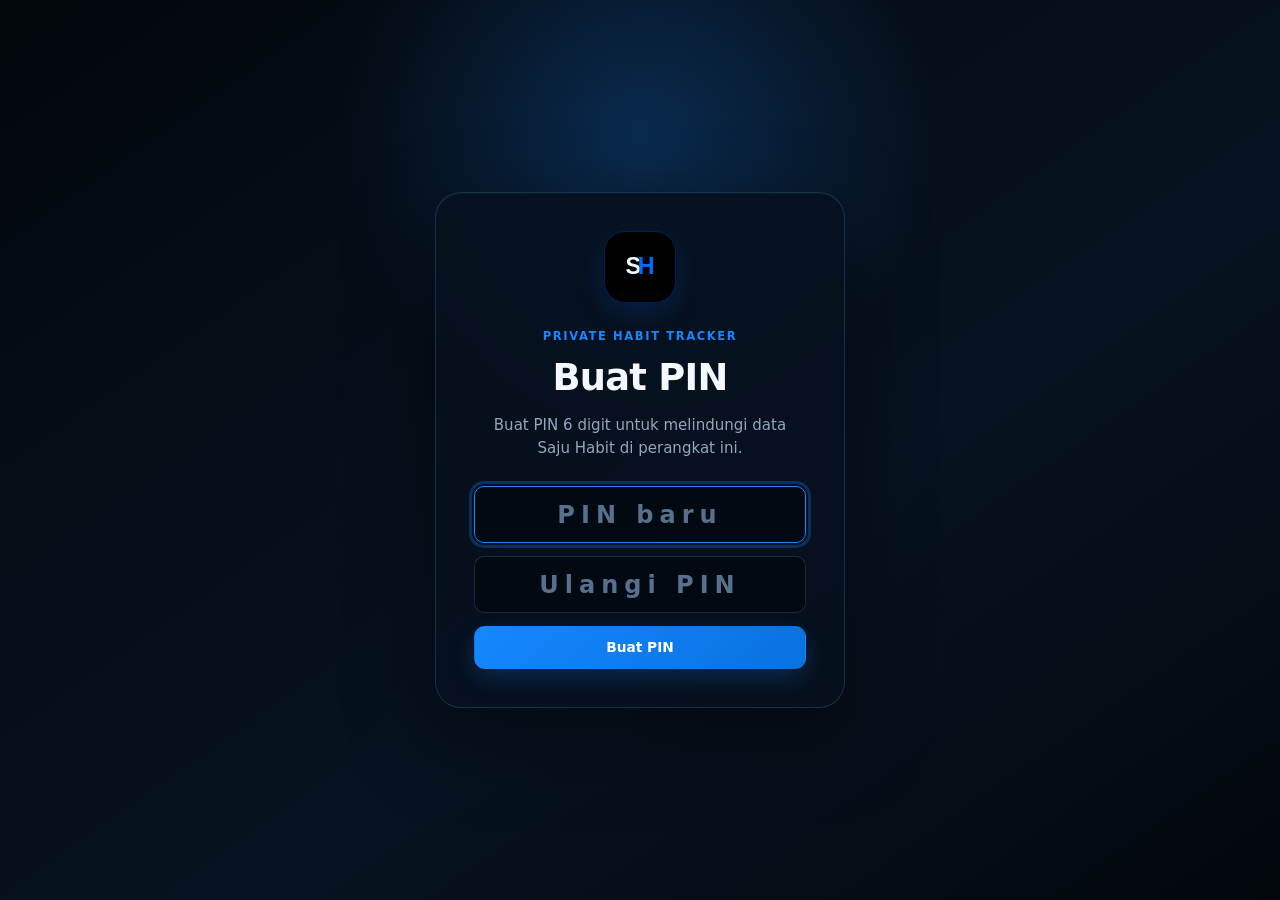
==== index.html @ 77b79d47 "Initial commit" ====
<!DOCTYPE html>
<html lang="id">
<head>
    <meta charset="UTF-8">

    <meta
        name="viewport"
        content="width=device-width, initial-scale=1, viewport-fit=cover"
    >

    <meta name="theme-color" content="#07111f">
    <meta name="description" content="Saju Habit — pelacak kebiasaan pribadi dan offline.">

    <meta name="mobile-web-app-capable" content="yes">
    <meta name="apple-mobile-web-app-capable" content="yes">
    <meta name="apple-mobile-web-app-status-bar-style" content="black-translucent">
    <meta name="apple-mobile-web-app-title" content="Saju Habit">

    <title>Saju Habit</title>

    <link rel="manifest" href="manifest.json">
    <link rel="icon" type="image/png" sizes="192x192" href="assets/icons/icon-192.png">
    <link rel="apple-touch-icon" href="assets/icons/icon-192.png">
    <link rel="stylesheet" href="style.css">
</head>

<body>
    <noscript>
        Aplikasi Saju Habit membutuhkan JavaScript agar dapat digunakan.
    </noscript>

<!-- LAYAR KEAMANAN -->
<section id="securityScreen" class="security-screen">
    <div class="security-card">
        <div class="security-logo">
    <span>S</span><span>H</span>
</div>

        <p class="eyebrow">PRIVATE HABIT TRACKER</p>
        <h1 id="securityTitle">Saju Habit</h1>

        <p
            id="securityDescription"
            class="security-description"
        >
            Buat PIN 6 digit untuk melindungi data pribadimu.
        </p>

        <form id="pinForm" autocomplete="off">
            <label class="sr-only" for="pinInput">
                PIN 6 digit
            </label>

            <input
                id="pinInput"
                class="pin-input"
                type="password"
                inputmode="numeric"
                maxlength="6"
                pattern="[0-9]{6}"
                placeholder="••••••"
                autocomplete="off"
                required
            >

            <label
                id="confirmPinLabel"
                class="sr-only"
                for="confirmPinInput"
            >
                Konfirmasi PIN
            </label>

            <input
                id="confirmPinInput"
                class="pin-input"
                type="password"
                inputmode="numeric"
                maxlength="6"
                pattern="[0-9]{6}"
                placeholder="Ulangi PIN"
                autocomplete="off"
                required
            >

            <p
                id="pinMessage"
                class="form-message"
            ></p>

            <button
                id="pinSubmitButton"
                class="button button-primary button-full"
                type="submit"
            >
                Buat PIN
            </button>
        </form>
    </div>
</section>

    <!-- APLIKASI UTAMA -->
   <div id="app" class="app-shell is-hidden">
        <aside class="sidebar">
            <div class="brand">
                <div class="brand-logo">
    <span>S</span><span>H</span>
</div>

                <div>
                    <strong>Saju Habit</strong>
                    <span>Private Tracker</span>
                </div>
            </div>

            <nav class="sidebar-navigation" aria-label="Navigasi utama">
                <button class="nav-button is-active" data-page="dashboard">
                    <span class="nav-icon">⌂</span>
                    <span>Dashboard</span>
                </button>

                <button class="nav-button" data-page="habits">
                    <span class="nav-icon">✓</span>
                    <span>Kelola Habit</span>
                </button>

                <button class="nav-button" data-page="history">
                    <span class="nav-icon">▦</span>
                    <span>Riwayat</span>
                </button>

                <button class="nav-button" data-page="settings">
                    <span class="nav-icon">⚙</span>
                    <span>Pengaturan</span>
                </button>
            </nav>

            <div class="sidebar-footer">
                <span>Data tersimpan secara lokal</span>
                <strong>Offline & Privat</strong>
            </div>
        </aside>

        <div class="app-content">
            <header class="topbar">
                <div>
                    <p id="currentDateText" class="eyebrow">HARI INI</p>
                    <h2 id="pageTitle">Dashboard</h2>
                </div>

                <div class="topbar-actions">
                    <button
                        id="themeButton"
                        class="icon-button"
                        type="button"
                        aria-label="Ganti tema"
                        title="Ganti tema"
                    >
                        ◐
                    </button>

                    <button
                        id="lockButton"
                        class="icon-button"
                        type="button"
                        aria-label="Kunci aplikasi"
                        title="Kunci aplikasi"
                    >
                        🔒
                    </button>
                </div>
            </header>

            <main>
                <!-- DASHBOARD -->
                <section id="dashboardPage" class="page is-active">
                    <div class="welcome-panel">
                        <div>
                            <p class="eyebrow">DAILY PROGRESS</p>
                            <h3 id="welcomeTitle">Bangun konsistensi hari ini.</h3>
                            <p id="motivationText">
                                Progres kecil yang dilakukan setiap hari akan menjadi hasil besar.
                            </p>
                        </div>

                        <div class="date-control">
                            <label for="selectedDate">Tanggal checklist</label>
                            <input id="selectedDate" type="date">
                        </div>
                    </div>

                    <div class="stats-grid">
                        <article class="stat-card">
                            <span>Total Habit</span>
                            <strong id="totalHabitStat">0</strong>
                            <small>Habit aktif</small>
                        </article>

                        <article class="stat-card">
                            <span>Selesai</span>
                            <strong id="completedHabitStat">0</strong>
                            <small id="completedHabitLabel">Hari ini</small>
                        </article>

                        <article class="stat-card">
                            <span>Progres</span>
                            <strong id="progressStat">0%</strong>
                            <small>Penyelesaian harian</small>
                        </article>

                        <article class="stat-card">
                            <span>Streak Terbaik</span>
                            <strong id="bestStreakStat">0</strong>
                            <small>Hari berturut-turut</small>
                        </article>
                    </div>

                    <div class="dashboard-grid">
                        <article class="panel habit-panel">
                            <div class="panel-header">
                                <div>
                                    <p class="eyebrow">CHECKLIST</p>
                                    <h3 id="checklistTitle">Habit hari ini</h3>
                                </div>

                                <button
                                    class="button button-primary"
                                    type="button"
                                    data-open-habit-modal
                                >
                                    + Tambah Habit
                                </button>
                            </div>

                            <div id="dailyHabitList" class="daily-habit-list"></div>

                            <div id="emptyHabitState" class="empty-state">
                                <div class="empty-icon">✓</div>
                                <h4>Belum ada habit</h4>
                                <p>Tambahkan habit pertama untuk mulai membangun rutinitas.</p>

                                <button
                                    class="button button-primary"
                                    type="button"
                                    data-open-habit-modal
                                >
                                    Tambah Habit
                                </button>
                            </div>
                        </article>

                        <article class="panel chart-panel">
                            <div class="panel-header">
                                <div>
                                    <p class="eyebrow">STATISTIK</p>
                                    <h3>Progres 7 Hari</h3>
                                </div>
                            </div>

                            <div class="chart-container">
                                <canvas id="weeklyChart"></canvas>
                            </div>

                            <div class="progress-summary">
                                <div class="progress-ring" id="progressRing">
                                    <span id="progressRingValue">0%</span>
                                </div>

                                <div>
                                    <strong id="progressMessage">Ayo mulai!</strong>
                                    <p id="progressDetail">
                                        Checklist habit yang sudah kamu selesaikan.
                                    </p>
                                </div>
                            </div>
                        </article>
                    </div>
                </section>

                <!-- KELOLA HABIT -->
                <section id="habitsPage" class="page">
                    <div class="section-heading">
                        <div>
                            <p class="eyebrow">CUSTOM HABIT</p>
                            <h3>Kelola Habit</h3>
                            <p>Tambah, edit, urutkan, nonaktifkan, atau hapus habit.</p>
                        </div>

                        <button
                            class="button button-primary"
                            type="button"
                            data-open-habit-modal
                        >
                            + Tambah Habit
                        </button>
                    </div>

                    <div id="habitManagementList" class="management-list"></div>
                </section>

                <!-- RIWAYAT -->
                <section id="historyPage" class="page">
                    <div class="section-heading history-heading">
                        <div>
                            <p class="eyebrow">MONTHLY HISTORY</p>
                            <h3>Riwayat Checklist</h3>
                            <p>Jumlah kolom tanggal akan menyesuaikan bulan secara otomatis.</p>
                        </div>

                        <div class="filter-group">
                            <label for="historyMonth">Pilih bulan</label>
                            <input id="historyMonth" type="month">
                        </div>
                    </div>

                    <div class="history-summary">
                        <article>
                            <span>Rata-rata Bulanan</span>
                            <strong id="monthlyAverage">0%</strong>
                        </article>

                        <article>
                            <span>Total Checklist</span>
                            <strong id="monthlyCompleted">0</strong>
                        </article>

                        <article>
                            <span>Hari Sempurna</span>
                            <strong id="perfectDays">0</strong>
                        </article>
                    </div>

                    <div class="history-table-wrapper">
                        <table id="historyTable" class="history-table">
                            <thead id="historyTableHead"></thead>
                            <tbody id="historyTableBody"></tbody>
                        </table>
                    </div>
                </section>

                <!-- PENGATURAN -->
                <section id="settingsPage" class="page">
                    <div class="section-heading">
                        <div>
                            <p class="eyebrow">DATA & PRIVASI</p>
                            <h3>Pengaturan</h3>
                            <p>Kelola keamanan dan cadangan data Saju Habit.</p>
                        </div>
                    </div>

                    <div class="settings-grid">
                        <article class="setting-card">
                            <h4>Ekspor Data</h4>
                            <p>Unduh seluruh habit, checklist, dan pengaturan dalam format JSON.</p>
                            <button id="exportButton" class="button button-secondary" type="button">
                                Ekspor JSON
                            </button>
                        </article>

                        <article class="setting-card">
                            <h4>Impor Data</h4>
                            <p>Pulihkan atau pindahkan data Saju Habit dari perangkat lain.</p>

                            <label class="button button-secondary file-button">
                                Pilih File JSON
                                <input
                                    id="importInput"
                                    type="file"
                                    accept=".json,application/json"
                                    hidden
                                >
                            </label>
                        </article>

                        <article class="setting-card">
                            <h4>Ganti PIN</h4>
                            <p>Perbarui PIN 6 digit yang digunakan untuk membuka aplikasi.</p>
                            <button id="changePinButton" class="button button-secondary" type="button">
                                Ganti PIN
                            </button>
                        </article>

                        <article class="setting-card danger-card">
                            <h4>Hapus Semua Data</h4>
                            <p>Menghapus seluruh habit dan riwayat checklist dari perangkat ini.</p>
                            <button id="deleteDataButton" class="button button-danger" type="button">
                                Hapus Data
                            </button>
                        </article>
                    </div>

                    <article class="privacy-note">
                        <strong>Privasi Lokal</strong>
                        <p>
                            Saju Habit tidak mengirimkan data ke server.
                            Data PC dan iPhone tersimpan terpisah di masing-masing perangkat.
                        </p>
                    </article>
                </section>
            </main>
        </div>

        <!-- NAVIGASI MOBILE -->
        <nav class="mobile-navigation" aria-label="Navigasi mobile">
            <button class="mobile-nav-button is-active" data-page="dashboard">
                <span>⌂</span>
                <small>Home</small>
            </button>

            <button class="mobile-nav-button" data-page="habits">
                <span>✓</span>
                <small>Habit</small>
            </button>

            <button class="mobile-nav-button" data-page="history">
                <span>▦</span>
                <small>Riwayat</small>
            </button>

            <button class="mobile-nav-button" data-page="settings">
                <span>⚙</span>
                <small>Setting</small>
            </button>
        </nav>
    </div>

    <!-- MODAL TAMBAH DAN EDIT HABIT -->
    <div id="habitModal" class="modal" aria-hidden="true">
        <div class="modal-backdrop" data-close-modal></div>

        <div class="modal-card" role="dialog" aria-modal="true">
            <div class="modal-header">
                <div>
                    <p class="eyebrow">CUSTOM HABIT</p>
                    <h3 id="habitModalTitle">Tambah Habit</h3>
                </div>

                <button
                    class="modal-close"
                    type="button"
                    data-close-modal
                    aria-label="Tutup"
                >
                    ×
                </button>
            </div>

            <form id="habitForm">
                <input id="habitId" type="hidden">

                <div class="form-group">
                    <label for="habitName">Nama habit</label>
                    <input
                        id="habitName"
                        type="text"
                        maxlength="50"
                        placeholder="Contoh: Minum air 8 gelas"
                        required
                    >
                </div>

                <div class="form-group">
                    <label for="habitCategory">Kategori</label>
                    <select id="habitCategory">
                        <option value="Kesehatan">Kesehatan</option>
                        <option value="Produktivitas">Produktivitas</option>
                        <option value="Olahraga">Olahraga</option>
                        <option value="Belajar">Belajar</option>
                        <option value="Ibadah">Ibadah</option>
                        <option value="Pribadi">Pribadi</option>
                        <option value="Lainnya">Lainnya</option>
                    </select>
                </div>

                <div class="form-group">
                    <label for="habitColor">Warna habit</label>
                    <input id="habitColor" type="color" value="#1687ff">
                </div>

                <div class="modal-actions">
                    <button
                        class="button button-ghost"
                        type="button"
                        data-close-modal
                    >
                        Batal
                    </button>

                    <button class="button button-primary" type="submit">
                        Simpan Habit
                    </button>
                </div>
            </form>
        </div>
    </div>

    <!-- MODAL KONFIRMASI -->
    <div id="confirmModal" class="modal" aria-hidden="true">
        <div class="modal-backdrop" data-close-confirm></div>

        <div class="modal-card confirm-card" role="dialog" aria-modal="true">
            <div class="confirm-icon">!</div>

            <h3 id="confirmTitle">Konfirmasi</h3>
            <p id="confirmMessage">Apakah kamu yakin?</p>

            <div class="modal-actions">
                <button
                    class="button button-ghost"
                    type="button"
                    data-close-confirm
                >
                    Batal
                </button>

                <button id="confirmActionButton" class="button button-danger" type="button">
                    Hapus
                </button>
            </div>
        </div>
    </div>

    <!-- NOTIFIKASI -->
    <div id="toast" class="toast" role="status" aria-live="polite"></div>

  <script src="storage.js"></script>
<script src="security.js"></script>
<script src="app.js"></script>
</body>
</html>
---- style.css ----
:root {
    --background: #050a11;
    --background-soft: #07111f;
    --surface: #0b1625;
    --surface-hover: #102238;
    --surface-light: #132942;

    --primary: #1687ff;
    --primary-dark: #0869d4;
    --primary-soft: rgba(22, 135, 255, 0.14);

    --text: #f5f9ff;
    --text-soft: #b4c4d8;
    --muted: #73869d;

    --border: rgba(151, 181, 214, 0.14);
    --border-strong: rgba(22, 135, 255, 0.35);

    --success: #28d17c;
    --warning: #ffb020;
    --danger: #ff5263;

    --shadow: 0 18px 50px rgba(0, 0, 0, 0.28);
    --sidebar-width: 250px;
    --radius-large: 22px;
    --radius-medium: 15px;
    --radius-small: 10px;

    color-scheme: dark;
}

body.light-theme {
    --background: #edf4fc;
    --background-soft: #f6faff;
    --surface: #ffffff;
    --surface-hover: #edf6ff;
    --surface-light: #e5f1ff;

    --text: #07111f;
    --text-soft: #40536a;
    --muted: #718197;

    --border: rgba(13, 55, 97, 0.12);
    --border-strong: rgba(22, 135, 255, 0.35);

    --shadow: 0 18px 45px rgba(28, 70, 112, 0.12);

    color-scheme: light;
}

* {
    box-sizing: border-box;
    margin: 0;
    padding: 0;
}

html {
    min-height: 100%;
    background: var(--background);
    scroll-behavior: smooth;
}

body {
    min-width: 320px;
    min-height: 100vh;
    overflow-x: hidden;
    background:
        radial-gradient(
            circle at 80% -10%,
            rgba(22, 135, 255, 0.14),
            transparent 30%
        ),
        var(--background);
    color: var(--text);
    font-family:
        Inter,
        ui-sans-serif,
        system-ui,
        -apple-system,
        BlinkMacSystemFont,
        "Segoe UI",
        sans-serif;
    line-height: 1.5;
    transition:
        background-color 0.25s ease,
        color 0.25s ease;
}

button,
input,
select {
    font: inherit;
}

button {
    color: inherit;
}

button,
label,
select,
input[type="date"],
input[type="month"],
input[type="color"] {
    -webkit-tap-highlight-color: transparent;
}

button:focus-visible,
input:focus-visible,
select:focus-visible {
    outline: 3px solid rgba(22, 135, 255, 0.28);
    outline-offset: 2px;
}

button:disabled {
    cursor: not-allowed;
    opacity: 0.55;
}

input,
select {
    width: 100%;
    border: 1px solid var(--border);
    border-radius: var(--radius-small);
    background: var(--background-soft);
    color: var(--text);
    padding: 12px 14px;
    transition:
        border-color 0.2s ease,
        background-color 0.2s ease;
}

input:hover,
select:hover {
    border-color: var(--border-strong);
}

input:focus,
select:focus {
    border-color: var(--primary);
}

input[type="color"] {
    height: 48px;
    cursor: pointer;
    padding: 5px;
}

input[type="date"],
input[type="month"] {
    cursor: pointer;
}

body.light-theme input,
body.light-theme select {
    background: #f7faff;
}

body.light-theme input[type="date"],
body.light-theme input[type="month"] {
    color-scheme: light;
}

h1,
h2,
h3,
h4,
strong {
    letter-spacing: -0.02em;
}

p {
    color: var(--text-soft);
}

.sr-only {
    position: absolute;
    width: 1px;
    height: 1px;
    overflow: hidden;
    clip: rect(0, 0, 0, 0);
    white-space: nowrap;
}

.is-hidden {
    display: none !important;
}

.eyebrow {
    margin-bottom: 5px;
    color: var(--primary);
    font-size: 0.72rem;
    font-weight: 800;
    letter-spacing: 0.14em;
}

/* SECURITY */

.security-screen {
    position: fixed;
    z-index: 5000;
    inset: 0;
    display: grid;
    place-items: center;
    min-height: 100dvh;
    padding:
        max(24px, env(safe-area-inset-top))
        20px
        max(24px, env(safe-area-inset-bottom));
    background:
        radial-gradient(
            circle at 50% 15%,
            rgba(22, 135, 255, 0.24),
            transparent 30%
        ),
        linear-gradient(145deg, #03070c, #071321 60%, #03070c);
}

.security-card {
    width: min(100%, 410px);
    padding: 38px;
    border: 1px solid rgba(92, 174, 255, 0.2);
    border-radius: 26px;
    background: rgba(7, 17, 31, 0.9);
    box-shadow:
        0 28px 80px rgba(0, 0, 0, 0.5),
        inset 0 1px rgba(255, 255, 255, 0.04);
    text-align: center;
    backdrop-filter: blur(20px);
}

.security-logo,
.brand-logo {
    display: flex;
    align-items: center;
    justify-content: center;
    flex-shrink: 0;
    overflow: hidden;
    border: 1px solid rgba(0, 107, 255, 0.3);
    background: #000000;
    box-shadow: 0 10px 24px rgba(0, 107, 255, 0.16);
    font-family: "Arial Black", Arial, sans-serif;
    font-weight: 900;
}

.security-logo span,
.brand-logo span {
    display: block;
    color: #f7faff;
    line-height: 1;
}

.security-logo span:last-child,
.brand-logo span:last-child {
    margin-left: -0.13em;
    color: #006bff;
}

.security-logo {
    width: 72px;
    height: 72px;
    margin: 0 auto 25px;
    border-radius: 21px;
    font-size: 1.45rem;
}

.security-card h1 {
    margin-bottom: 9px;
    font-size: clamp(1.8rem, 6vw, 2.3rem);
}

.security-description {
    max-width: 320px;
    margin: 0 auto 27px;
    color: #93a7bf;
    font-size: 0.94rem;
}

#pinForm {
    display: grid;
    gap: 13px;
}

.pin-input {
    height: 57px;
    border-color: rgba(120, 177, 233, 0.2);
    background: rgba(2, 8, 14, 0.72);
    color: #ffffff;
    text-align: center;
    font-size: 1.5rem;
    font-weight: 800;
    letter-spacing: 0.48em;
}

.pin-input::placeholder {
    color: #56718d;
    letter-spacing: 0.25em;
}

.form-message {
    display: none;
    min-height: 20px;
    color: var(--danger);
    font-size: 0.84rem;
    font-weight: 650;
}

.form-message.is-visible {
    display: block;
}

/* BUTTONS */

.button {
    display: inline-flex;
    align-items: center;
    justify-content: center;
    min-height: 43px;
    border: 1px solid transparent;
    border-radius: 11px;
    padding: 10px 16px;
    cursor: pointer;
    font-size: 0.86rem;
    font-weight: 750;
    text-decoration: none;
    transition:
        transform 0.18s ease,
        border-color 0.18s ease,
        background-color 0.18s ease,
        opacity 0.18s ease;
}

.button:hover {
    transform: translateY(-1px);
}

.button:active {
    transform: scale(0.98);
}

.button-full {
    width: 100%;
}

.button-primary {
    background: linear-gradient(135deg, var(--primary), #0871df);
    color: #ffffff;
    box-shadow: 0 9px 22px rgba(22, 135, 255, 0.2);
}

.button-primary:hover {
    background: linear-gradient(135deg, #3198ff, var(--primary-dark));
}

.button-secondary {
    border-color: var(--border-strong);
    background: var(--primary-soft);
    color: var(--primary);
}

.button-secondary:hover {
    background: rgba(22, 135, 255, 0.2);
}

.button-ghost {
    border-color: var(--border);
    background: transparent;
    color: var(--text-soft);
}

.button-ghost:hover {
    border-color: var(--border-strong);
    color: var(--text);
}

.button-danger {
    background: rgba(255, 82, 99, 0.13);
    color: var(--danger);
}

.button-danger:hover {
    background: rgba(255, 82, 99, 0.22);
}

.icon-button {
    display: grid;
    place-items: center;
    width: 42px;
    height: 42px;
    border: 1px solid var(--border);
    border-radius: 12px;
    background: var(--surface);
    cursor: pointer;
    color: var(--text);
    font-size: 1rem;
    transition:
        border-color 0.2s ease,
        background-color 0.2s ease,
        transform 0.2s ease;
}

.icon-button:hover {
    border-color: var(--border-strong);
    background: var(--surface-hover);
    transform: translateY(-1px);
}

/* APP LAYOUT */

.app-shell {
    min-height: 100vh;
}

.sidebar {
    position: fixed;
    z-index: 100;
    inset: 0 auto 0 0;
    display: flex;
    width: var(--sidebar-width);
    flex-direction: column;
    border-right: 1px solid var(--border);
    background: rgba(6, 14, 24, 0.94);
    padding: 25px 17px;
    backdrop-filter: blur(20px);
}

body.light-theme .sidebar {
    background: rgba(255, 255, 255, 0.93);
}

.brand {
    display: flex;
    align-items: center;
    gap: 12px;
    padding: 0 8px 25px;
}

.brand-logo {
    width: 43px;
    height: 43px;
    border-radius: 13px;
    font-size: 0.92rem;
}

.brand div:last-child {
    display: flex;
    min-width: 0;
    flex-direction: column;
}

.brand strong {
    font-size: 1rem;
}

.brand span {
    color: var(--muted);
    font-size: 0.73rem;
}

.sidebar-navigation {
    display: grid;
    gap: 7px;
}

.nav-button {
    display: flex;
    align-items: center;
    gap: 12px;
    width: 100%;
    min-height: 48px;
    border: 1px solid transparent;
    border-radius: 12px;
    background: transparent;
    padding: 10px 13px;
    cursor: pointer;
    color: var(--muted);
    text-align: left;
    font-size: 0.86rem;
    font-weight: 700;
    transition:
        color 0.2s ease,
        background-color 0.2s ease,
        border-color 0.2s ease;
}

.nav-button:hover {
    border-color: var(--border);
    background: var(--surface);
    color: var(--text);
}

.nav-button.is-active {
    border-color: rgba(22, 135, 255, 0.16);
    background: var(--primary-soft);
    color: var(--primary);
}

.nav-icon {
    display: grid;
    place-items: center;
    width: 24px;
    font-size: 1.15rem;
}

.sidebar-footer {
    display: flex;
    margin-top: auto;
    flex-direction: column;
    border-top: 1px solid var(--border);
    padding: 19px 8px 0;
}

.sidebar-footer span {
    color: var(--muted);
    font-size: 0.7rem;
}

.sidebar-footer strong {
    margin-top: 2px;
    color: var(--success);
    font-size: 0.78rem;
}

.app-content {
    min-height: 100vh;
    margin-left: var(--sidebar-width);
}

.topbar {
    position: sticky;
    z-index: 80;
    top: 0;
    display: flex;
    min-height: 84px;
    align-items: center;
    justify-content: space-between;
    gap: 20px;
    border-bottom: 1px solid var(--border);
    background: rgba(5, 10, 17, 0.82);
    padding: 15px clamp(20px, 4vw, 45px);
    backdrop-filter: blur(20px);
}

body.light-theme .topbar {
    background: rgba(237, 244, 252, 0.82);
}

.topbar h2 {
    font-size: clamp(1.25rem, 3vw, 1.55rem);
}

.topbar-actions {
    display: flex;
    gap: 9px;
}

main {
    width: min(100%, 1500px);
    margin: 0 auto;
    padding: clamp(20px, 3.2vw, 40px);
}

.page {
    display: none;
    animation: pageFade 0.25s ease;
}

.page.is-active {
    display: block;
}

@keyframes pageFade {
    from {
        opacity: 0;
        transform: translateY(5px);
    }

    to {
        opacity: 1;
        transform: translateY(0);
    }
}

/* DASHBOARD */

.welcome-panel {
    display: flex;
    align-items: center;
    justify-content: space-between;
    gap: 28px;
    overflow: hidden;
    border: 1px solid rgba(22, 135, 255, 0.24);
    border-radius: var(--radius-large);
    background:
        radial-gradient(
            circle at 88% 25%,
            rgba(60, 162, 255, 0.22),
            transparent 28%
        ),
        linear-gradient(135deg, #0a1b2e, #081321);
    padding: clamp(22px, 4vw, 34px);
    box-shadow: var(--shadow);
}

body.light-theme .welcome-panel {
    background:
        radial-gradient(
            circle at 88% 25%,
            rgba(22, 135, 255, 0.15),
            transparent 28%
        ),
        linear-gradient(135deg, #ffffff, #edf6ff);
}

.welcome-panel h3 {
    margin-bottom: 6px;
    font-size: clamp(1.3rem, 3vw, 1.85rem);
}

.welcome-panel > div:first-child {
    max-width: 700px;
}

.welcome-panel > div:first-child p:last-child {
    font-size: 0.92rem;
}

.date-control {
    display: grid;
    flex: 0 0 190px;
    gap: 7px;
}

.date-control label,
.filter-group label,
.form-group label {
    color: var(--text-soft);
    font-size: 0.77rem;
    font-weight: 750;
}

.stats-grid {
    display: grid;
    grid-template-columns: repeat(4, minmax(0, 1fr));
    gap: 15px;
    margin-top: 18px;
}

.stat-card {
    position: relative;
    overflow: hidden;
    min-height: 132px;
    border: 1px solid var(--border);
    border-radius: var(--radius-medium);
    background: var(--surface);
    padding: 20px;
    box-shadow: 0 10px 30px rgba(0, 0, 0, 0.08);
}

.stat-card::after {
    position: absolute;
    right: -24px;
    bottom: -24px;
    width: 75px;
    height: 75px;
    border-radius: 50%;
    background: rgba(22, 135, 255, 0.08);
    content: "";
}

.stat-card span {
    display: block;
    margin-bottom: 6px;
    color: var(--muted);
    font-size: 0.77rem;
    font-weight: 700;
}

.stat-card strong {
    display: block;
    color: var(--text);
    font-size: clamp(1.7rem, 4vw, 2.15rem);
}

.stat-card small {
    color: var(--text-soft);
    font-size: 0.72rem;
}

.dashboard-grid {
    display: grid;
    grid-template-columns: minmax(0, 1.5fr) minmax(300px, 0.8fr);
    gap: 18px;
    margin-top: 18px;
}

.panel {
    border: 1px solid var(--border);
    border-radius: var(--radius-large);
    background: var(--surface);
    padding: clamp(19px, 3vw, 25px);
    box-shadow: 0 12px 35px rgba(0, 0, 0, 0.09);
}

.panel-header {
    display: flex;
    align-items: center;
    justify-content: space-between;
    gap: 16px;
    margin-bottom: 20px;
}

.panel-header h3 {
    font-size: 1.05rem;
}

.daily-habit-list {
    display: grid;
    gap: 10px;
}

.habit-check-item {
    display: flex;
    align-items: center;
    gap: 13px;
    min-height: 67px;
    border: 1px solid var(--border);
    border-radius: 13px;
    background: var(--background-soft);
    padding: 11px 14px;
    transition:
        border-color 0.2s ease,
        transform 0.2s ease,
        background-color 0.2s ease;
}

.habit-check-item:hover {
    border-color: var(--border-strong);
    transform: translateY(-1px);
}

.habit-check-item.is-completed {
    border-color: rgba(40, 209, 124, 0.2);
    background: rgba(40, 209, 124, 0.055);
}

.habit-checkbox {
    position: relative;
    display: grid;
    width: 29px;
    height: 29px;
    flex: 0 0 29px;
    place-items: center;
    border: 2px solid var(--habit-color, var(--primary));
    border-radius: 9px;
    background: transparent;
    cursor: pointer;
    transition:
        transform 0.17s ease,
        background-color 0.17s ease;
}

.habit-checkbox:hover {
    transform: scale(1.06);
}

.habit-checkbox.is-checked {
    background: var(--habit-color, var(--primary));
}

.habit-checkbox.is-checked::after {
    color: #ffffff;
    content: "✓";
    font-size: 0.91rem;
    font-weight: 900;
}

.habit-info {
    display: flex;
    min-width: 0;
    flex: 1;
    flex-direction: column;
}

.habit-name {
    overflow: hidden;
    color: var(--text);
    font-size: 0.88rem;
    font-weight: 750;
    text-overflow: ellipsis;
    white-space: nowrap;
}

.is-completed .habit-name {
    color: var(--text-soft);
    text-decoration: line-through;
}

.habit-category {
    color: var(--muted);
    font-size: 0.7rem;
}

.habit-color-dot {
    width: 9px;
    height: 9px;
    flex-shrink: 0;
    border-radius: 50%;
    background: var(--habit-color, var(--primary));
    box-shadow: 0 0 9px var(--habit-color, var(--primary));
}

.empty-state {
    display: grid;
    min-height: 280px;
    place-items: center;
    align-content: center;
    text-align: center;
}

.empty-state.is-hidden {
    display: none;
}

.empty-state h4 {
    margin: 11px 0 3px;
}

.empty-state p {
    max-width: 320px;
    margin-bottom: 17px;
    color: var(--muted);
    font-size: 0.82rem;
}

.empty-icon {
    display: grid;
    width: 57px;
    height: 57px;
    place-items: center;
    border: 1px solid var(--border-strong);
    border-radius: 17px;
    background: var(--primary-soft);
    color: var(--primary);
    font-size: 1.45rem;
    font-weight: 900;
}

.chart-container {
    position: relative;
    width: 100%;
    height: 220px;
}

#weeklyChart {
    width: 100%;
    height: 100%;
}

.progress-summary {
    display: flex;
    align-items: center;
    gap: 15px;
    border-top: 1px solid var(--border);
    margin-top: 19px;
    padding-top: 19px;
}

.progress-ring {
    --progress: 0deg;

    position: relative;
    display: grid;
    width: 67px;
    height: 67px;
    flex-shrink: 0;
    place-items: center;
    border-radius: 50%;
    background:
        radial-gradient(
            circle,
            var(--surface) 57%,
            transparent 59%
        ),
        conic-gradient(
            var(--primary) var(--progress),
            var(--surface-light) 0
        );
}

.progress-ring span {
    font-size: 0.78rem;
    font-weight: 850;
}

.progress-summary strong {
    font-size: 0.87rem;
}

.progress-summary p {
    margin-top: 2px;
    color: var(--muted);
    font-size: 0.72rem;
}

/* SECTION HEADING */

.section-heading {
    display: flex;
    align-items: flex-end;
    justify-content: space-between;
    gap: 20px;
    margin-bottom: 23px;
}

.section-heading h3 {
    font-size: clamp(1.35rem, 3vw, 1.75rem);
}

.section-heading > div:first-child > p:last-child {
    margin-top: 4px;
    font-size: 0.84rem;
}

/* HABIT MANAGEMENT */

.management-list {
    display: grid;
    gap: 11px;
}

.management-item {
    display: grid;
    grid-template-columns: auto minmax(0, 1fr) auto auto;
    align-items: center;
    gap: 14px;
    border: 1px solid var(--border);
    border-radius: var(--radius-medium);
    background: var(--surface);
    padding: 15px 17px;
    transition:
        border-color 0.2s ease,
        background-color 0.2s ease;
}

.management-item:hover {
    border-color: var(--border-strong);
}

.management-item.is-inactive {
    opacity: 0.58;
}

.management-color {
    width: 13px;
    height: 42px;
    border-radius: 10px;
    background: var(--habit-color, var(--primary));
}

.management-info {
    min-width: 0;
}

.management-info strong {
    display: block;
    overflow: hidden;
    font-size: 0.9rem;
    text-overflow: ellipsis;
    white-space: nowrap;
}

.management-info span {
    color: var(--muted);
    font-size: 0.72rem;
}

.status-badge {
    border-radius: 999px;
    background: rgba(40, 209, 124, 0.11);
    color: var(--success);
    padding: 5px 10px;
    font-size: 0.68rem;
    font-weight: 800;
}

.status-badge.is-inactive {
    background: rgba(115, 134, 157, 0.12);
    color: var(--muted);
}

.item-actions {
    display: flex;
    gap: 6px;
}

.action-button {
    display: grid;
    width: 35px;
    height: 35px;
    place-items: center;
    border: 1px solid var(--border);
    border-radius: 9px;
    background: var(--background-soft);
    cursor: pointer;
    color: var(--text-soft);
    font-size: 0.75rem;
    font-weight: 800;
    transition:
        border-color 0.18s ease,
        color 0.18s ease,
        background-color 0.18s ease;
}

.action-button:hover {
    border-color: var(--primary);
    color: var(--primary);
}

.action-button.is-danger:hover {
    border-color: var(--danger);
    background: rgba(255, 82, 99, 0.08);
    color: var(--danger);
}

.management-empty {
    display: grid;
    min-height: 350px;
    place-items: center;
    align-content: center;
    border: 1px dashed var(--border-strong);
    border-radius: var(--radius-large);
    text-align: center;
}

.management-empty p {
    margin: 5px 0 17px;
    color: var(--muted);
    font-size: 0.84rem;
}

/* HISTORY */

.history-heading {
    align-items: flex-end;
}

.filter-group {
    display: grid;
    width: 190px;
    flex-shrink: 0;
    gap: 6px;
}

.history-summary {
    display: grid;
    grid-template-columns: repeat(3, minmax(0, 1fr));
    gap: 13px;
    margin-bottom: 17px;
}

.history-summary article {
    border: 1px solid var(--border);
    border-radius: var(--radius-medium);
    background: var(--surface);
    padding: 17px;
}

.history-summary span {
    display: block;
    color: var(--muted);
    font-size: 0.72rem;
    font-weight: 700;
}

.history-summary strong {
    display: block;
    margin-top: 3px;
    font-size: 1.45rem;
}

.history-table-wrapper {
    width: 100%;
    overflow: auto;
    border: 1px solid var(--border);
    border-radius: var(--radius-medium);
    background: var(--surface);
    box-shadow: 0 12px 35px rgba(0, 0, 0, 0.08);
    scrollbar-color: var(--primary) var(--background-soft);
    scrollbar-width: thin;
}

.history-table {
    width: max-content;
    min-width: 100%;
    border-collapse: separate;
    border-spacing: 0;
    font-size: 0.75rem;
}

.history-table th,
.history-table td {
    min-width: 42px;
    height: 45px;
    border-right: 1px solid var(--border);
    border-bottom: 1px solid var(--border);
    padding: 6px;
    text-align: center;
}

.history-table th {
    position: sticky;
    z-index: 2;
    top: 0;
    background: var(--surface-light);
    color: var(--text-soft);
    font-weight: 800;
}

.history-table th:first-child,
.history-table td:first-child {
    position: sticky;
    z-index: 3;
    left: 0;
    min-width: 185px;
    max-width: 185px;
    background: var(--surface);
    text-align: left;
}

.history-table th:first-child {
    z-index: 4;
    background: var(--surface-light);
}

.history-table tr:last-child td {
    border-bottom: 0;
}

.history-table th:last-child,
.history-table td:last-child {
    border-right: 0;
}

.history-habit-name {
    display: flex;
    align-items: center;
    gap: 8px;
    overflow: hidden;
    font-weight: 700;
    text-overflow: ellipsis;
    white-space: nowrap;
}

.history-dot {
    width: 7px;
    height: 7px;
    flex-shrink: 0;
    border-radius: 50%;
    background: var(--habit-color, var(--primary));
}

.history-check {
    display: grid;
    width: 23px;
    height: 23px;
    margin: auto;
    place-items: center;
    border-radius: 7px;
    background: var(--background-soft);
    color: transparent;
    font-size: 0.7rem;
    font-weight: 900;
}

.history-check.is-completed {
    background: rgba(40, 209, 124, 0.15);
    color: var(--success);
}

.history-check.is-future {
    opacity: 0.35;
}

/* SETTINGS */

.settings-grid {
    display: grid;
    grid-template-columns: repeat(2, minmax(0, 1fr));
    gap: 15px;
}

.setting-card {
    display: flex;
    min-height: 190px;
    align-items: flex-start;
    flex-direction: column;
    border: 1px solid var(--border);
    border-radius: var(--radius-large);
    background: var(--surface);
    padding: 23px;
}

.setting-card h4 {
    margin-bottom: 6px;
    font-size: 1rem;
}

.setting-card p {
    max-width: 520px;
    margin-bottom: 22px;
    color: var(--muted);
    font-size: 0.81rem;
}

.setting-card .button {
    margin-top: auto;
}

.danger-card {
    border-color: rgba(255, 82, 99, 0.2);
}

.file-button {
    cursor: pointer;
}

.privacy-note {
    margin-top: 16px;
    border: 1px solid rgba(40, 209, 124, 0.18);
    border-radius: var(--radius-medium);
    background: rgba(40, 209, 124, 0.055);
    padding: 18px 20px;
}

.privacy-note strong {
    color: var(--success);
    font-size: 0.87rem;
}

.privacy-note p {
    margin-top: 3px;
    font-size: 0.78rem;
}

/* MODAL */

.modal {
    position: fixed;
    z-index: 3000;
    inset: 0;
    display: grid;
    visibility: hidden;
    place-items: center;
    padding: 20px;
    opacity: 0;
    transition:
        visibility 0.2s ease,
        opacity 0.2s ease;
}

.modal.is-open {
    visibility: visible;
    opacity: 1;
}

.modal-backdrop {
    position: absolute;
    inset: 0;
    background: rgba(0, 4, 10, 0.76);
    backdrop-filter: blur(7px);
}

.modal-card {
    position: relative;
    z-index: 1;
    width: min(100%, 475px);
    max-height: calc(100dvh - 40px);
    overflow-y: auto;
    border: 1px solid var(--border-strong);
    border-radius: 22px;
    background: var(--surface);
    padding: 25px;
    box-shadow: 0 28px 80px rgba(0, 0, 0, 0.5);
    transform: translateY(12px) scale(0.98);
    transition: transform 0.2s ease;
}

.modal.is-open .modal-card {
    transform: translateY(0) scale(1);
}

.modal-header {
    display: flex;
    align-items: flex-start;
    justify-content: space-between;
    gap: 20px;
    margin-bottom: 22px;
}

.modal-close {
    display: grid;
    width: 35px;
    height: 35px;
    place-items: center;
    border: 1px solid var(--border);
    border-radius: 10px;
    background: var(--background-soft);
    cursor: pointer;
    color: var(--text-soft);
    font-size: 1.25rem;
}

#habitForm {
    display: grid;
    gap: 17px;
}

.form-group {
    display: grid;
    gap: 7px;
}

.modal-actions {
    display: flex;
    justify-content: flex-end;
    gap: 9px;
    margin-top: 8px;
}

.confirm-card {
    max-width: 390px;
    text-align: center;
}

.confirm-card h3 {
    margin: 13px 0 5px;
}

.confirm-card p {
    color: var(--muted);
    font-size: 0.85rem;
}

.confirm-card .modal-actions {
    justify-content: center;
    margin-top: 22px;
}

.confirm-icon {
    display: grid;
    width: 54px;
    height: 54px;
    margin: 0 auto;
    place-items: center;
    border-radius: 16px;
    background: rgba(255, 82, 99, 0.13);
    color: var(--danger);
    font-size: 1.4rem;
    font-weight: 900;
}

/* TOAST */

.toast {
    position: fixed;
    z-index: 6000;
    right: 22px;
    bottom: 22px;
    max-width: min(360px, calc(100% - 40px));
    visibility: hidden;
    border: 1px solid var(--border-strong);
    border-radius: 12px;
    background: var(--surface-light);
    color: var(--text);
    box-shadow: var(--shadow);
    padding: 13px 17px;
    opacity: 0;
    font-size: 0.8rem;
    font-weight: 700;
    transform: translateY(12px);
    transition:
        visibility 0.25s ease,
        opacity 0.25s ease,
        transform 0.25s ease;
}

.toast.is-visible {
    visibility: visible;
    opacity: 1;
    transform: translateY(0);
}

.toast.is-error {
    border-color: rgba(255, 82, 99, 0.35);
    color: var(--danger);
}

/* MOBILE NAVIGATION */

.mobile-navigation {
    display: none;
}

/* TABLET */

@media (max-width: 1050px) {
    :root {
        --sidebar-width: 215px;
    }

    .dashboard-grid {
        grid-template-columns: 1fr;
    }

    .chart-panel {
        min-height: 370px;
    }

    .stats-grid {
        grid-template-columns: repeat(2, minmax(0, 1fr));
    }
}

/* MOBILE */

@media (max-width: 760px) {
    body {
        padding-bottom: calc(76px + env(safe-area-inset-bottom));
    }

    .sidebar {
        display: none;
    }

    .app-content {
        margin-left: 0;
    }

    .topbar {
        min-height: 73px;
        padding:
            max(11px, env(safe-area-inset-top))
            16px
            11px;
    }

    .topbar .eyebrow {
        font-size: 0.62rem;
    }

    .topbar h2 {
        font-size: 1.22rem;
    }

    .icon-button {
        width: 38px;
        height: 38px;
        border-radius: 10px;
    }

    main {
        padding: 17px 14px;
    }

    .welcome-panel {
        align-items: stretch;
        flex-direction: column;
        gap: 20px;
        border-radius: 18px;
        padding: 22px 18px;
    }

    .date-control {
        width: 100%;
        flex-basis: auto;
    }

    .stats-grid {
        gap: 10px;
        margin-top: 12px;
    }

    .stat-card {
        min-height: 112px;
        padding: 16px;
    }

    .stat-card strong {
        font-size: 1.65rem;
    }

    .dashboard-grid {
        gap: 12px;
        margin-top: 12px;
    }

    .panel {
        border-radius: 18px;
        padding: 17px;
    }

    .panel-header {
        align-items: flex-start;
        margin-bottom: 16px;
    }

    .panel-header .button {
        min-height: 38px;
        padding: 8px 11px;
        font-size: 0.73rem;
    }

    .habit-check-item {
        min-height: 64px;
        padding: 10px 12px;
    }

    .chart-container {
        height: 210px;
    }

    .section-heading,
    .history-heading {
        align-items: stretch;
        flex-direction: column;
    }

    .section-heading > .button {
        width: 100%;
    }

    .filter-group {
        width: 100%;
    }

    .management-item {
        grid-template-columns: auto minmax(0, 1fr) auto;
        gap: 10px;
        padding: 13px;
    }

    .management-color {
        height: 39px;
    }

    .status-badge {
        display: none;
    }

    .item-actions {
        gap: 4px;
    }

    .action-button {
        width: 32px;
        height: 32px;
    }

    .history-summary {
        gap: 8px;
    }

    .history-summary article {
        padding: 13px 10px;
    }

    .history-summary span {
        font-size: 0.61rem;
    }

    .history-summary strong {
        font-size: 1.15rem;
    }

    .history-table th:first-child,
    .history-table td:first-child {
        min-width: 145px;
        max-width: 145px;
    }

    .settings-grid {
        grid-template-columns: 1fr;
        gap: 11px;
    }

    .setting-card {
        min-height: 170px;
        padding: 19px;
    }

    .mobile-navigation {
        position: fixed;
        z-index: 1000;
        right: 10px;
        bottom: max(9px, env(safe-area-inset-bottom));
        left: 10px;
        display: grid;
        grid-template-columns: repeat(4, 1fr);
        border: 1px solid var(--border);
        border-radius: 17px;
        background: rgba(7, 17, 31, 0.94);
        padding: 6px;
        box-shadow: 0 18px 45px rgba(0, 0, 0, 0.34);
        backdrop-filter: blur(20px);
    }

    body.light-theme .mobile-navigation {
        background: rgba(255, 255, 255, 0.94);
    }

    .mobile-nav-button {
        display: grid;
        min-height: 51px;
        place-items: center;
        border: 0;
        border-radius: 12px;
        background: transparent;
        cursor: pointer;
        color: var(--muted);
    }

    .mobile-nav-button span {
        font-size: 1.04rem;
        line-height: 1;
    }

    .mobile-nav-button small {
        margin-top: 3px;
        font-size: 0.59rem;
        font-weight: 750;
    }

    .mobile-nav-button.is-active {
        background: var(--primary-soft);
        color: var(--primary);
    }

    .toast {
        right: 14px;
        bottom: calc(82px + env(safe-area-inset-bottom));
        left: 14px;
        max-width: none;
        text-align: center;
    }

    .security-card {
        padding: 31px 22px;
    }
}

@media (max-width: 420px) {
    .stats-grid {
        grid-template-columns: repeat(2, minmax(0, 1fr));
    }

    .stat-card {
        min-height: 105px;
        padding: 14px;
    }

    .stat-card span {
        font-size: 0.68rem;
    }

    .stat-card strong {
        font-size: 1.48rem;
    }

    .stat-card small {
        font-size: 0.62rem;
    }

    .panel-header {
        gap: 8px;
    }

    .history-summary {
        grid-template-columns: 1fr;
    }

    .history-summary article {
        display: flex;
        align-items: center;
        justify-content: space-between;
    }

    .history-summary strong {
        margin-top: 0;
    }

    .modal {
        align-items: end;
        padding: 10px;
    }

    .modal-card {
        width: 100%;
        max-height: calc(100dvh - 20px);
        border-radius: 22px 22px 15px 15px;
        padding: 21px;
    }
}

@media (prefers-reduced-motion: reduce) {
    *,
    *::before,
    *::after {
        scroll-behavior: auto !important;
        animation-duration: 0.01ms !important;
        animation-iteration-count: 1 !important;
        transition-duration: 0.01ms !important;
    }
}
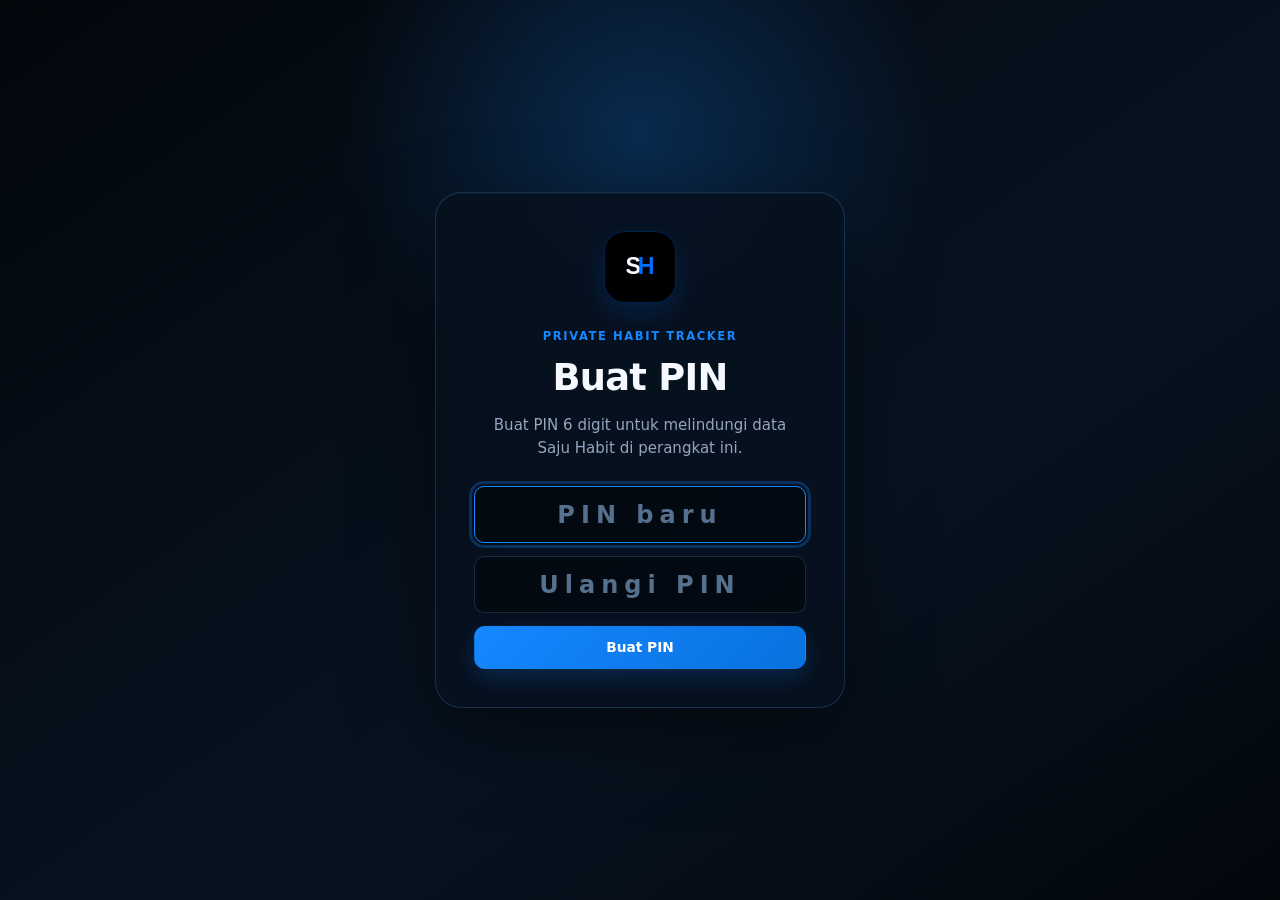
==== commit 9da1da4f: "Add custom habit schedules" ====
--- a/index.html
+++ b/index.html
@@ -471,6 +471,130 @@
                         <option value="Lainnya">Lainnya</option>
                     </select>
                 </div>
+                <div class="form-group">
+    <label for="habitScheduleType">
+        Jadwal habit
+    </label>
+
+    <select id="habitScheduleType">
+        <option value="daily">
+            Setiap hari
+        </option>
+
+        <option value="selected_days">
+            Hari tertentu
+        </option>
+
+        <option value="weekly_target">
+            Target mingguan
+        </option>
+    </select>
+
+    <small class="form-help">
+        Jadwal bisa diubah kembali kapan saja.
+    </small>
+</div>
+
+<div
+    id="selectedDaysGroup"
+    class="form-group schedule-group is-hidden"
+>
+    <label>Hari aktif</label>
+
+    <div class="weekday-selector">
+        <label class="weekday-option">
+            <input
+                type="checkbox"
+                name="habitWeekday"
+                value="1"
+            >
+            <span>Sen</span>
+        </label>
+
+        <label class="weekday-option">
+            <input
+                type="checkbox"
+                name="habitWeekday"
+                value="2"
+            >
+            <span>Sel</span>
+        </label>
+
+        <label class="weekday-option">
+            <input
+                type="checkbox"
+                name="habitWeekday"
+                value="3"
+            >
+            <span>Rab</span>
+        </label>
+
+        <label class="weekday-option">
+            <input
+                type="checkbox"
+                name="habitWeekday"
+                value="4"
+            >
+            <span>Kam</span>
+        </label>
+
+        <label class="weekday-option">
+            <input
+                type="checkbox"
+                name="habitWeekday"
+                value="5"
+            >
+            <span>Jum</span>
+        </label>
+
+        <label class="weekday-option">
+            <input
+                type="checkbox"
+                name="habitWeekday"
+                value="6"
+            >
+            <span>Sab</span>
+        </label>
+
+        <label class="weekday-option">
+            <input
+                type="checkbox"
+                name="habitWeekday"
+                value="0"
+            >
+            <span>Min</span>
+        </label>
+    </div>
+
+    <small class="form-help">
+        Pilih semua hari saat habit harus dilakukan.
+    </small>
+</div>
+
+<div
+    id="weeklyTargetGroup"
+    class="form-group schedule-group is-hidden"
+>
+    <label for="habitWeeklyTarget">
+        Target per minggu
+    </label>
+
+    <div class="weekly-target-input">
+        <input
+            id="habitWeeklyTarget"
+            type="number"
+            min="1"
+            max="7"
+            value="3"
+        >
+
+        <span>kali / minggu</span>
+    </div>
+
+    <small class="form-help">
+        Habit dapat dilakukan pada hari apa saja sampai target tercapai.
+    </small>
+</div>
 
                 <div class="form-group">
                     <label for="habitColor">Warna habit</label>
--- a/style.css
+++ b/style.css
@@ -1182,6 +1182,29 @@
     opacity: 0.35;
 }
 
+.history-check.is-off {
+    background: rgba(115, 134, 157, 0.08);
+    color: var(--muted);
+    opacity: 0.7;
+    font-size: 0.52rem;
+    font-weight: 850;
+}
+
+.habit-check-item.is-weekly-target-complete {
+    border-color: rgba(40, 209, 124, 0.32);
+    background: rgba(40, 209, 124, 0.06);
+}
+
+.habit-check-item.is-weekly-target-complete
+.habit-category {
+    color: var(--success);
+}
+
+.management-info span {
+    line-height: 1.4;
+    white-space: normal;
+}
+
 /* SETTINGS */
 
 .settings-grid {
@@ -1241,6 +1264,97 @@
 .privacy-note p {
     margin-top: 3px;
     font-size: 0.78rem;
+}
+
+/* HABIT SCHEDULE */
+
+.form-help {
+    display: block;
+    color: var(--muted);
+    font-size: 0.7rem;
+    line-height: 1.45;
+}
+
+.schedule-group {
+    border: 1px solid var(--border);
+    border-radius: 13px;
+    background: var(--background-soft);
+    padding: 14px;
+}
+
+.weekday-selector {
+    display: grid;
+    grid-template-columns: repeat(7, minmax(35px, 1fr));
+    gap: 6px;
+}
+
+.weekday-option {
+    position: relative;
+    cursor: pointer;
+}
+
+.weekday-option input {
+    position: absolute;
+    width: 1px;
+    height: 1px;
+    opacity: 0;
+    pointer-events: none;
+}
+
+.weekday-option span {
+    display: grid;
+    min-height: 38px;
+    place-items: center;
+    border: 1px solid var(--border);
+    border-radius: 9px;
+    background: var(--surface);
+    color: var(--muted);
+    font-size: 0.66rem;
+    font-weight: 800;
+    transition:
+        border-color 0.18s ease,
+        background-color 0.18s ease,
+        color 0.18s ease,
+        transform 0.18s ease;
+}
+
+.weekday-option:hover span {
+    border-color: var(--border-strong);
+    color: var(--text);
+}
+
+.weekday-option input:checked + span {
+    border-color: var(--primary);
+    background: var(--primary);
+    color: #ffffff;
+    box-shadow: 0 6px 15px rgba(22, 135, 255, 0.2);
+}
+
+.weekday-option input:focus-visible + span {
+    outline: 3px solid rgba(22, 135, 255, 0.28);
+    outline-offset: 2px;
+}
+
+.weekday-option:active span {
+    transform: scale(0.95);
+}
+
+.weekly-target-input {
+    display: grid;
+    grid-template-columns: 90px minmax(0, 1fr);
+    align-items: center;
+    gap: 11px;
+}
+
+.weekly-target-input input {
+    text-align: center;
+    font-weight: 800;
+}
+
+.weekly-target-input span {
+    color: var(--text-soft);
+    font-size: 0.78rem;
+    font-weight: 700;
 }
 
 /* MODAL */
